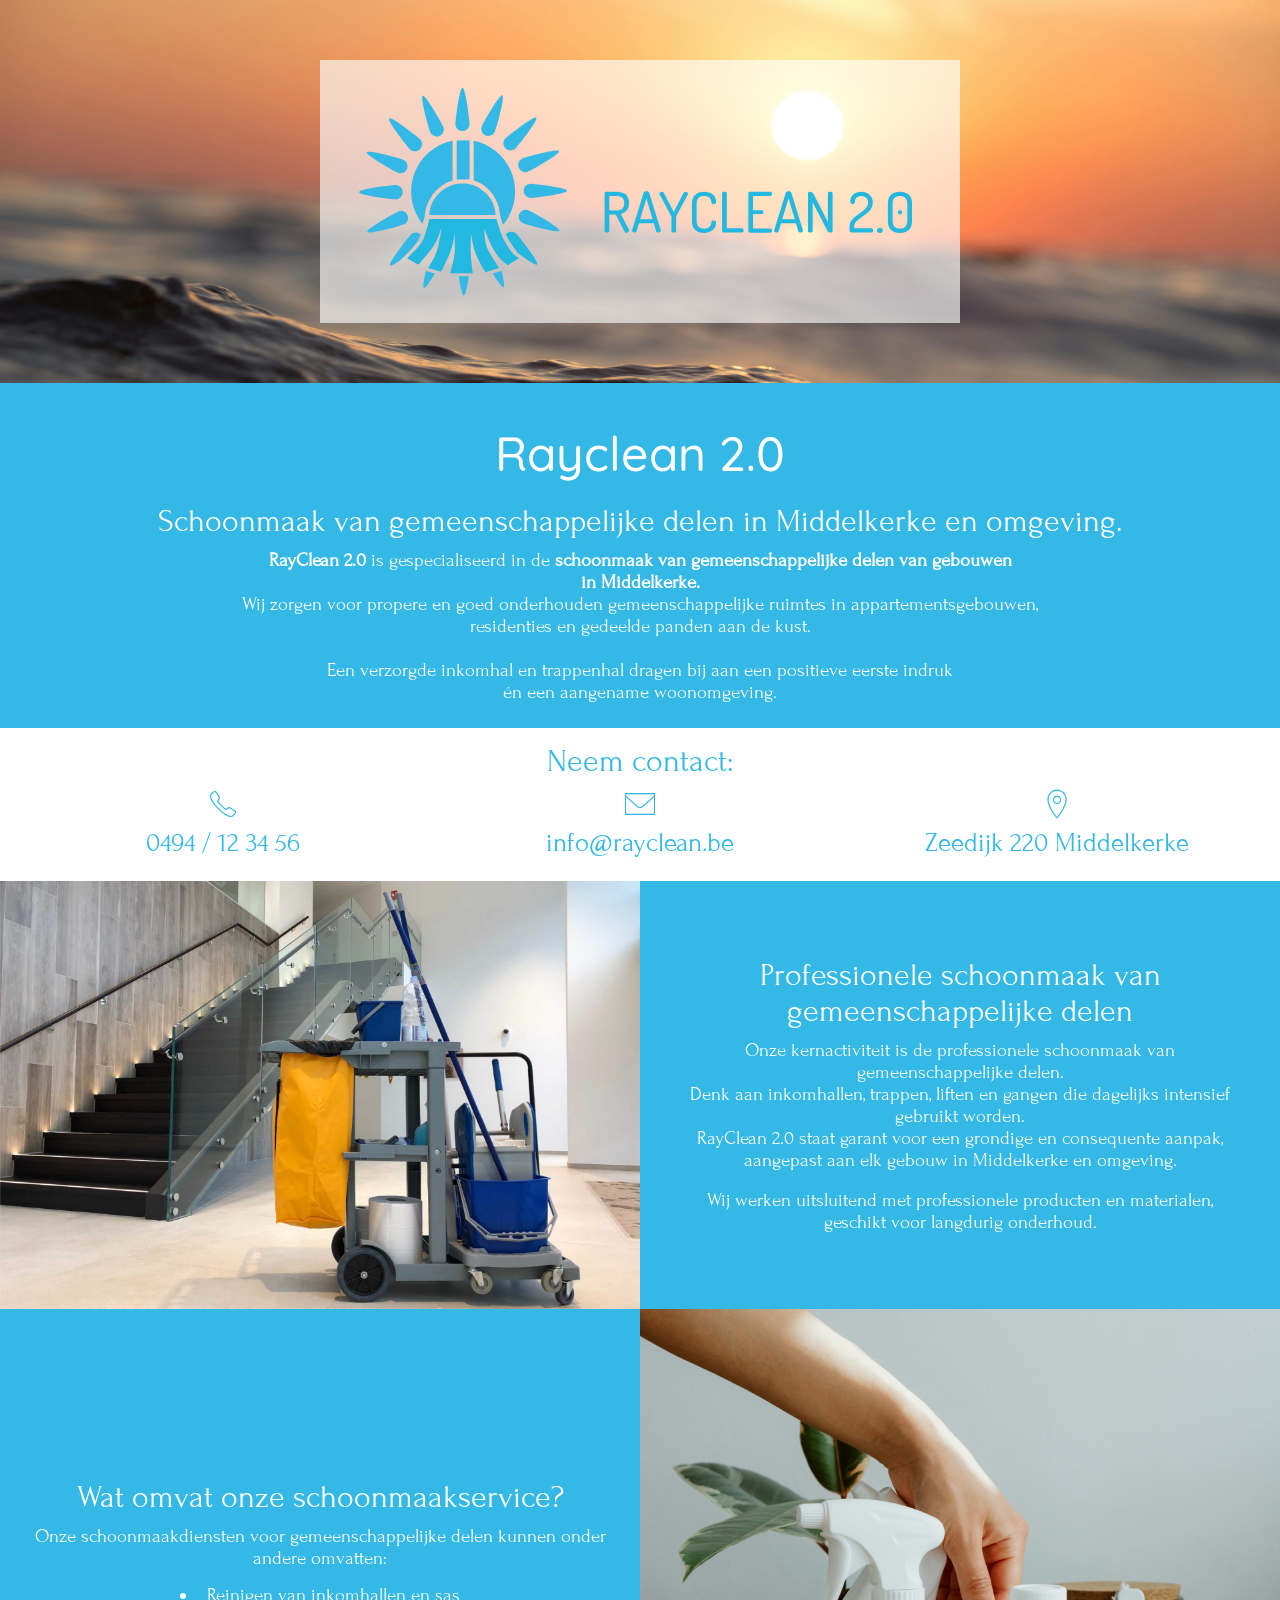
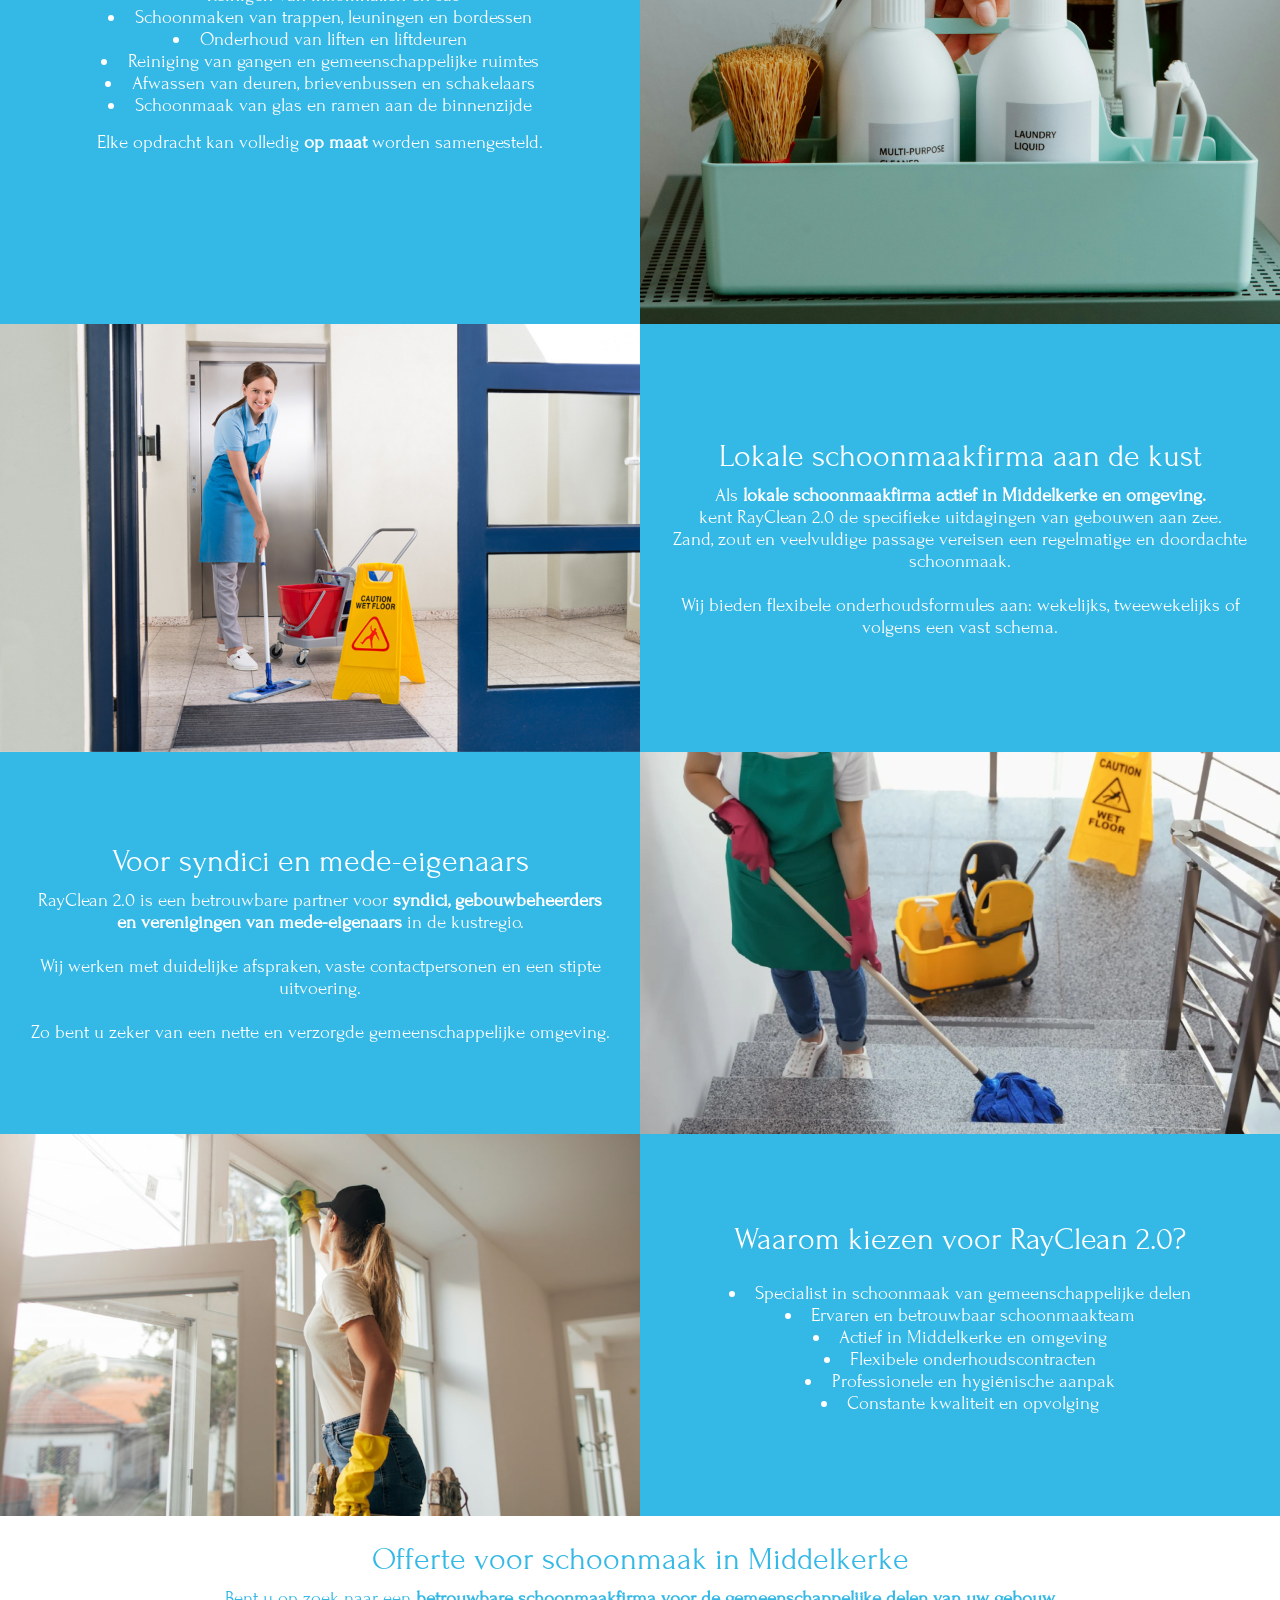
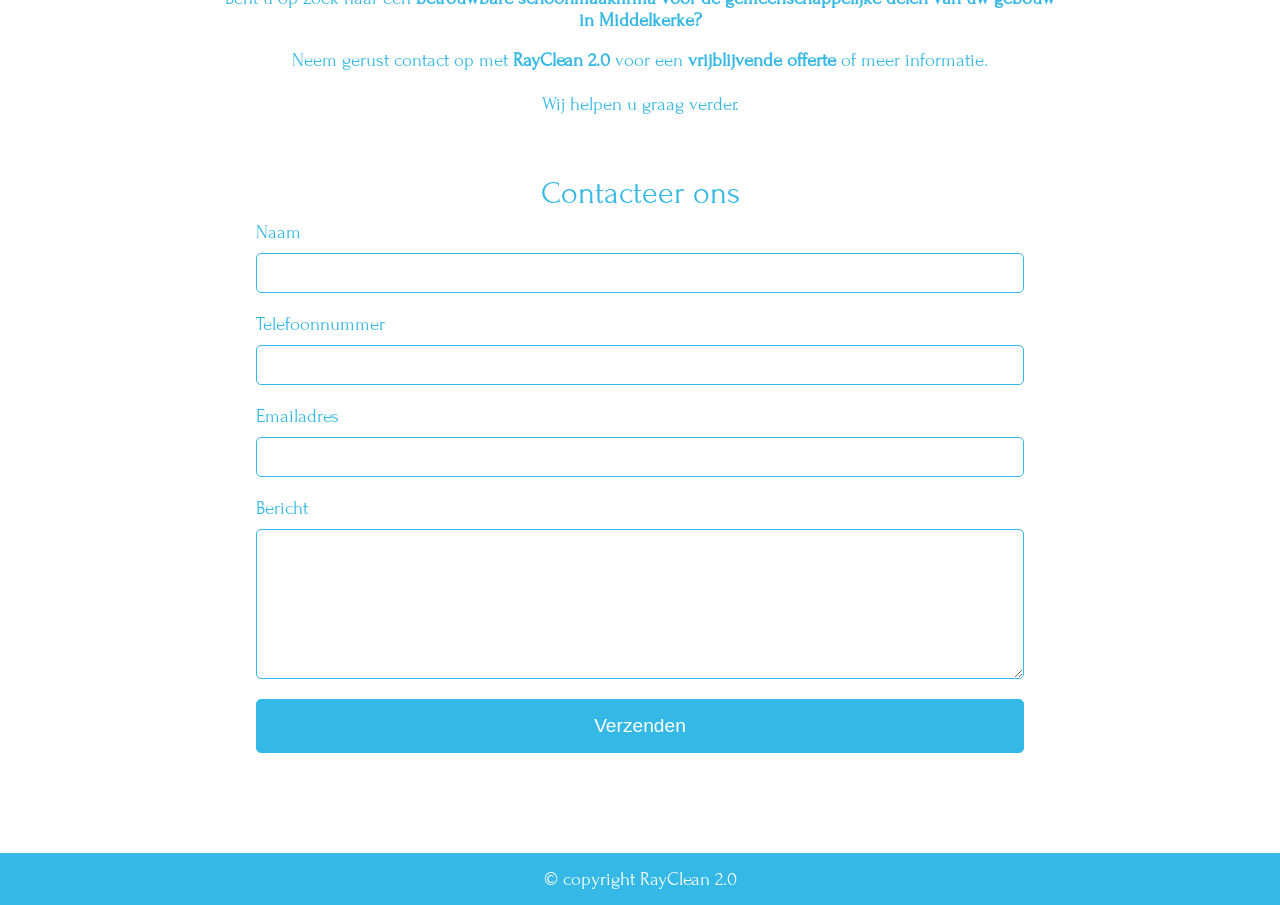
==== index.html @ 66c094b6 "Verandering van c.v. naar 2.0" ====
<!DOCTYPE html>
<html lang="en">
<head>
    <meta charset="UTF-8">
    <meta name="viewport" content="width=device-width, initial-scale=1.0">
    <title>RayClean</title>
    <link rel="stylesheet" href="styles.css">

    <style>
    @import url('https://fonts.googleapis.com/css2?family=Roboto:ital,wght@0,100..900;1,100..900&display=swap');
    @import url('https://fonts.googleapis.com/css2?family=Quicksand:wght@300..700&display=swap');
    @import url('https://fonts.googleapis.com/css2?family=Forum&display=swap');
    </style>

</head>
<body>
    <div class="header">
        <div class="logo">
            <img src="./assets/Logo2.svg" alt="Rayclean Logo">
        </div>
    </div>
    <div class="container">
        <div class="content">
            <h1>Rayclean 2.0</h1>
                <h3>Schoonmaak van gemeenschappelijke delen in Middelkerke en omgeving.</h3>
                <p><b>RayClean 2.0</b> is gespecialiseerd in de <b>schoonmaak van gemeenschappelijke delen van gebouwen <br>
                    in Middelkerke.</b> <br>
                    Wij zorgen voor propere en goed onderhouden gemeenschappelijke ruimtes in appartementsgebouwen, <br>
                    residenties en gedeelde panden aan de kust. <br>
                    <br>
                    Een verzorgde inkomhal en trappenhal dragen bij aan een positieve eerste indruk <br>
                    én een aangename woonomgeving.</p>
        </div>
    </div>
    <div class="topline">
        <h3>Neem contact:</h3>
        <div class="toplinegrid">
            <a href="tel:0494 / 12 34 56" class="topitem">
                <img src="./assets/icon-phone.png" alt="Telefoon">
                <div class="highlight"><p>0494 / 12 34 56</p></div>
            </a>
            <a href="mailto:info@rayclean.be" class="topitem">
                <img src="./assets/icon-mail.png" alt="email">
                <div class="highlight"><p>info@rayclean.be</p></div>
            </a>
            <div class="topitem">
                <img src="./assets/icon-location.png" alt="Lokatie">
                <div class="highlight"><p>Zeedijk 220 Middelkerke</p></div>
            </div>
        </div>
    </div>

    <div class="container">
        <div class="twocolumns">
            <div class="column">
                <div class="picture">
                    <img src="./assets/Cleaning_01.jpg" alt="Rayclean 2.0">
                </div>
            </div>
            <div class="columntext">
                <h3>Professionele schoonmaak van gemeenschappelijke delen</h3>
                <p>Onze kernactiviteit is de professionele schoonmaak van gemeenschappelijke delen. <br>
                Denk aan inkomhallen, trappen, liften en gangen die dagelijks intensief gebruikt worden. <br>
                RayClean 2.0 staat garant voor een grondige en consequente aanpak, <br>
                aangepast aan elk gebouw in Middelkerke en omgeving.</p>
                <br>
                <p>Wij werken uitsluitend met professionele producten en materialen, <br>
                geschikt voor langdurig onderhoud.</p>
            </div>
        </div>

        <div class="twocolumns">
            <div class="columntext">
                <h3>Wat omvat onze schoonmaakservice?</h3>
                <p>Onze schoonmaakdiensten voor gemeenschappelijke delen kunnen onder andere omvatten:</p>
                    <ul>
                        <li>Reinigen van inkomhallen en sas</li>
                        <li>Schoonmaken van trappen, leuningen en bordessen</li>
                        <li>Onderhoud van liften en liftdeuren</li>
                        <li>Reiniging van gangen en gemeenschappelijke ruimtes</li>
                        <li>Afwassen van deuren, brievenbussen en schakelaars</li>
                        <li>Schoonmaak van glas en ramen aan de binnenzijde</li>
                    </ul>
                    <p>Elke opdracht kan volledig <b>op maat</b> worden samengesteld.</p>
            </div>
            <div class="column">
                <div class="picture">
                    <img src="./assets/Cleaning_08.jpg" alt="Rayclean 2.0">
                </div>
            </div>
            <div class="column">
                <div class="picture">
                    <img src="./assets/Cleaning_02.jpg" alt="Rayclean 2.0">
                </div>
            </div>
            <div class="columntext">
                <h3>Lokale schoonmaakfirma aan de kust</h3>
                <p>Als <b>lokale schoonmaakfirma actief in Middelkerke en omgeving.</b> <br>
                kent RayClean 2.0 de specifieke uitdagingen van gebouwen aan zee. <br>
                Zand, zout en veelvuldige passage vereisen een regelmatige en doordachte schoonmaak. <br>
                <br>
                Wij bieden flexibele onderhoudsformules aan: wekelijks, tweewekelijks of volgens een vast schema.</p>
            </div>
            <div class="columntext">
                <h3>Voor syndici en mede-eigenaars</h3>
                <p>RayClean 2.0 is een betrouwbare partner voor <b>syndici, gebouwbeheerders <br>
                    en verenigingen van mede-eigenaars</b> in de kustregio. <br>
                    <br>
                    Wij werken met duidelijke afspraken, vaste contactpersonen en een stipte uitvoering. <br>
                    <br>
                    Zo bent u zeker van een nette en verzorgde gemeenschappelijke omgeving.</p>
            </div>
            <div class="column">
                <div class="picture">
                    <img src="./assets/Cleaning_03.jpg" alt="Rayclean 2.0">
                </div>
            </div>
            <div class="column">
                <div class="picture">
                    <img src="./assets/Cleaning_04.jpg" alt="Rayclean 2.0">
                </div>
            </div>
            <div class="columntext">
                <h3>Waarom kiezen voor RayClean 2.0?</h3>
                <ul>
                    <li>Specialist in schoonmaak van gemeenschappelijke delen</li>
                    <li>Ervaren en betrouwbaar schoonmaakteam</li>
                    <li>Actief in Middelkerke en omgeving</li>
                    <li>Flexibele onderhoudscontracten</li>
                    <li>Professionele en hygiënische aanpak</li>
                    <li>Constante kwaliteit en opvolging</li>
                </ul>
            </div>
        </div>
        
        <div class="contentwit">
            <h3>Offerte voor schoonmaak in Middelkerke</h3>
            <p>Bent u op zoek naar een <b>betrouwbare schoonmaakfirma voor de gemeenschappelijke delen van uw gebouw <br>
            in Middelkerke?</b></p>
            <br>
            <p>Neem gerust contact op met <b>RayClean 2.0</b> voor een <b>vrijblijvende offerte</b> of meer informatie. <br>
            <br>
            Wij helpen u graag verder.</p>
        </div>
    </div>
        <div class="contact">
            <h3>Contacteer ons</h3>
            <form action="https://api.web3forms.com/submit" method="POST">
                <input type="hidden" name="access_key" value="f6f8f2ae-312d-4ff3-a961-8b32580def86">
                <label for="name"><p>Naam</p></label>
                <input type="text" name="name" required>
                <label for="tel"><p>Telefoonnummer</p></label>
                <input type="text" name="tel">
                <label for="email"><p>Emailadres</p></label>
                <input type="email" name="email" required>
                <label for="bericht"><p>Bericht</p></label>
                <textarea name="bericht" required></textarea>
                <button type="submit">Verzenden</button>
            </form>
        </div>
        



        <footer class="page-footer">
                <p>© copyright RayClean 2.0</p>
        </footer>
        
        
        

<script src="javascript.js"></script>    
</body>
</html>
---- styles.css ----
p, li, input, textarea {
  font-family: "Forum", serif;
  font-optical-sizing: auto;
  font-weight: 300;
  font-style: normal;
  font-size: 1.2em;
}
ul {
    margin-top: 15px;
    margin-bottom: 15px;
}

h1 {
  font-family: "Quicksand", sans-serif;
  font-optical-sizing: auto;
  font-size: 3em;
  font-weight: 500;
  font-style: normal;
  padding-top: 15px;
  padding-bottom: 20px;
}
h2 {
  font-family: "Forum", serif;
  font-optical-sizing: auto;
  font-size: 1.6em;
  font-weight: 500;
  font-style: normal;
  padding-bottom: 15px;
}
h3 {
  font-family: "Forum", serif;
  font-optical-sizing: auto;
  font-size: 2em;
  font-weight: 500;
  padding-bottom: 10px;
}

* {
margin: 0px;
padding: 0px;
box-sizing: border-box;
}
.container {
    background-color: #34b8e6;
}
.content {
    text-align: center;
    color: white;
    padding: 25px;
}
.contentwit {
    text-align: center;
    color: #34b8e6;
    background-color: white;
    padding: 25px;
}
img {
    display: block;
}
a, a:hover, a:visited {
    color: #34b8e6;
    text-decoration: none;
}
.topline {
    background-color: white;
    text-align: center;
    color: #34b8e6;
    margin: 15px;
}
.toplinegrid {
    display: grid;
    grid-template-columns: 1fr 1fr 1fr;
    /* align-content: center; */
}
.topitem {
    color: #34b8e6;
    text-align: center;
    width: 100%;
}
.topitem img {
    text-align: center;
    margin: auto;
    height: 30px;
}
.highlight {
    font-size: 1.4em;
    margin: 8px;
}
.highlight a {
    color: #34b8e6;
}
.header {
    background-image: url("./assets/Sunrise_cropped.jpg");
    background-color: white;
    background-size: cover;
    background-repeat: no-repeat;
    padding-top: 60px;
    padding-bottom: 60px;
}
.logo {
    width: 50vw;
    text-align: center;
    margin: auto;
    background-color: rgba(255, 255, 255, 0.64);
}

.twocolumns {
    display: grid;
    grid-template-columns: 1fr 1fr;
}
.column {
    justify-content: center;
    margin: auto;
    color: white;
}
.columntext {
    justify-content: center;
    margin: auto;
    color: white;
    padding: 25px;
    text-align: center;
}
ul {
    list-style-position: inside;
}
.picture img {
    width: 100%;
    height: auto;
    margin: auto;
}
.picture {
    text-align: center;
    margin: auto;
}
input, button, textarea {
    display: block;
    margin: auto;
    margin-bottom: 20px;
    margin-top: 10px;
    padding: 8px;
    width: 100%;
    border: 1px solid #34b8e6;
    border-radius: 5px;
}
label {
    text-align: left;
}
textarea {
    height: 150px;
}
.contact {
    text-align: center;
    margin: auto;
    width: 60vw;
    margin-top: 35px;
    margin-bottom: 100px;
    color: #34b8e6;
}
button {
    border: none;
    padding: 15px;
    background-color: #34b8e6;
    cursor: pointer;
    border: 1px solid #34b8e6;
    border-radius: 5px;
    color: white;
    font-size: 1.2em;
}
.page-footer {
    text-align: center;
    background-color: #34b8e6;
    color: white;
    padding: 15px;
}

@media only screen and (max-width: 900px) {
.twocolumns {
    grid-template-columns: 1fr;
}
.contact {
    width: 90vw;
        margin-bottom: 25px;
}
.toplinegrid {
    display: grid;
    grid-template-columns: 1fr;
}
}
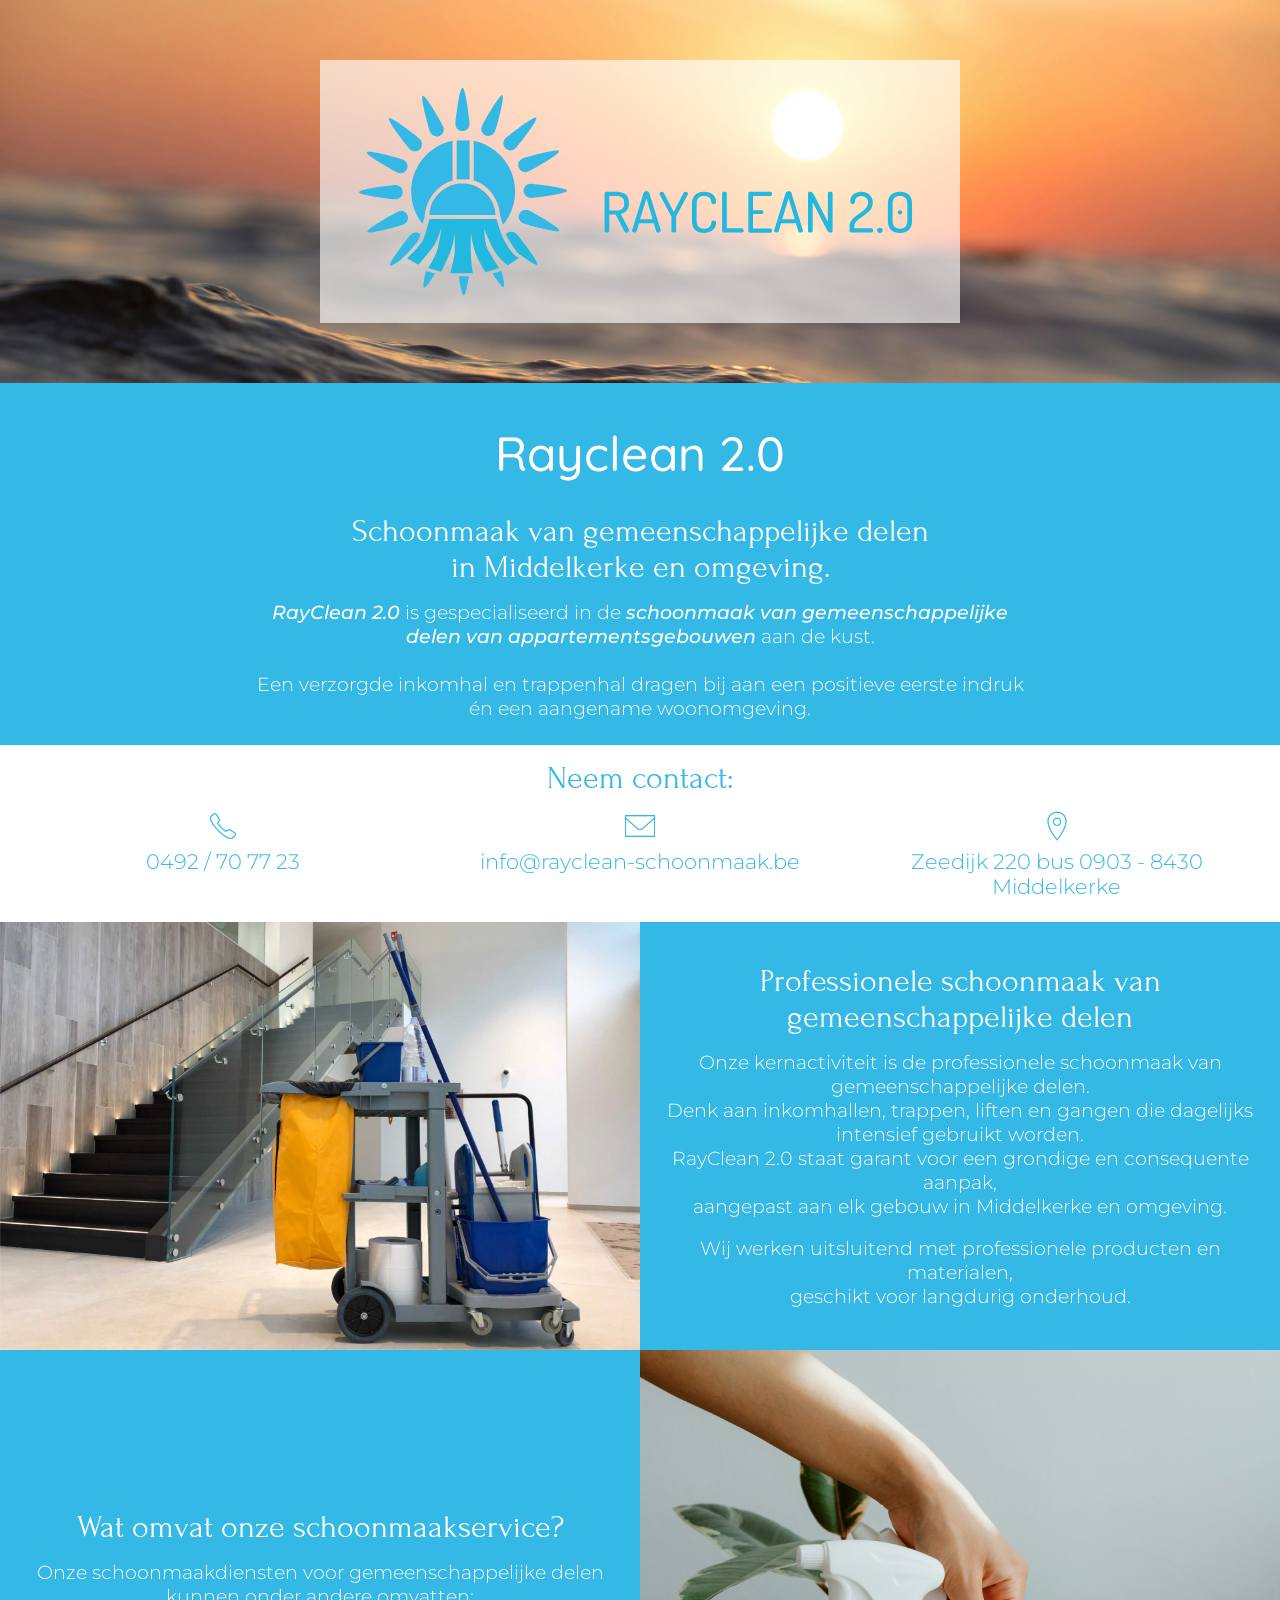
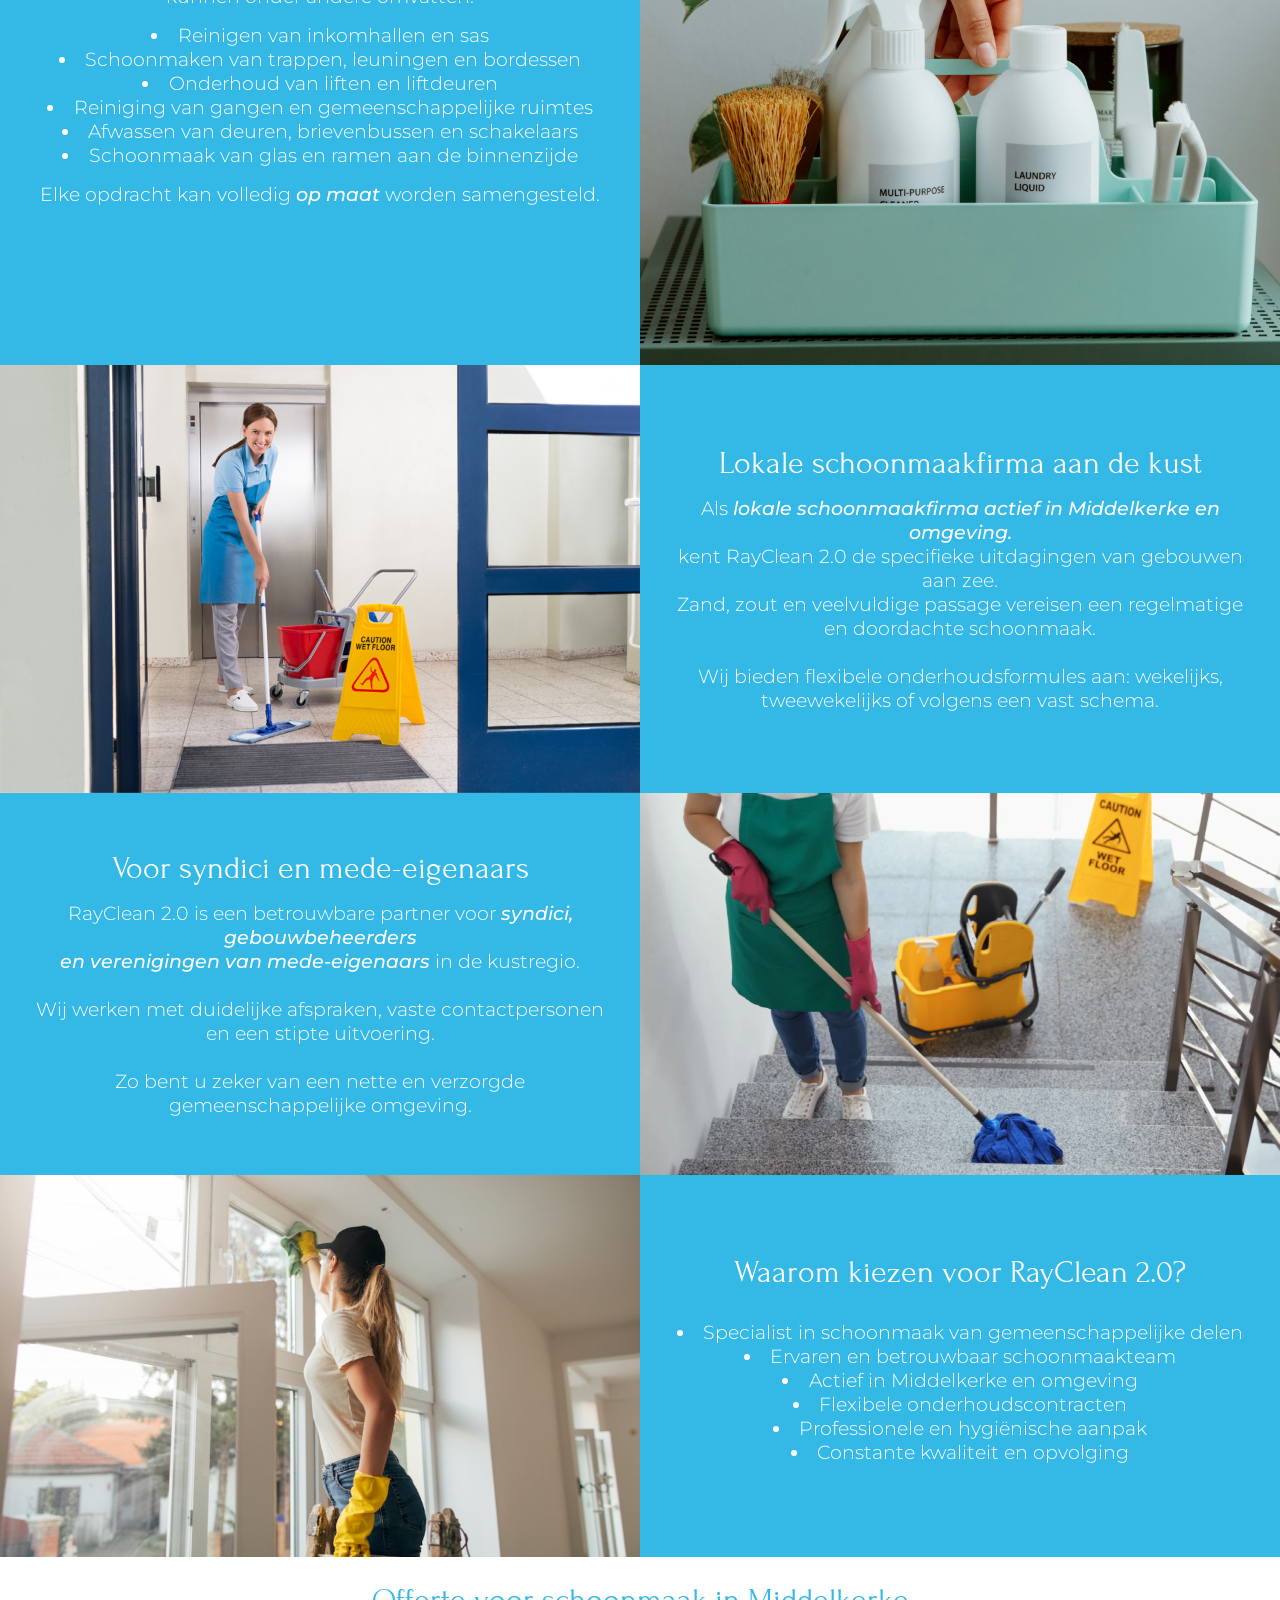
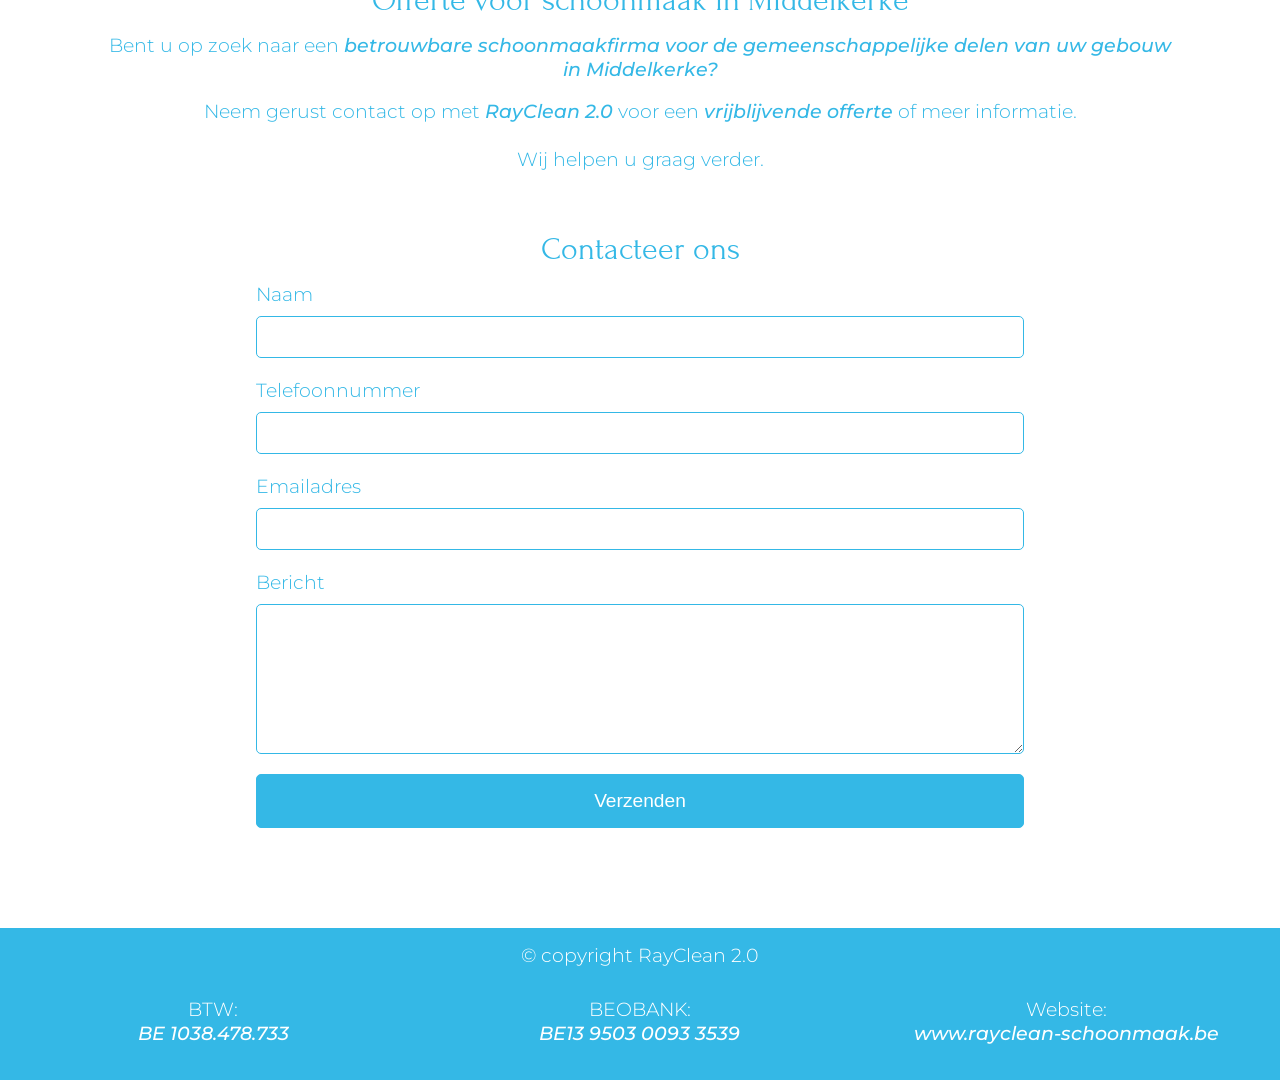
==== commit cf762319: "Adres en font aanpassingen" ====
--- a/index.html
+++ b/index.html
@@ -9,8 +9,11 @@
     <style>
     @import url('https://fonts.googleapis.com/css2?family=Roboto:ital,wght@0,100..900;1,100..900&display=swap');
     @import url('https://fonts.googleapis.com/css2?family=Quicksand:wght@300..700&display=swap');
+    @import url('https://fonts.googleapis.com/css2?family=Montserrat:ital,wght@0,100..900;1,100..900&display=swap');
     @import url('https://fonts.googleapis.com/css2?family=Forum&display=swap');
     </style>
+
+    <link rel="shortcut icon" type="image/x-icon" href="favicon.ico">
 
 </head>
 <body>
@@ -22,11 +25,10 @@
     <div class="container">
         <div class="content">
             <h1>Rayclean 2.0</h1>
-                <h3>Schoonmaak van gemeenschappelijke delen in Middelkerke en omgeving.</h3>
-                <p><b>RayClean 2.0</b> is gespecialiseerd in de <b>schoonmaak van gemeenschappelijke delen van gebouwen <br>
-                    in Middelkerke.</b> <br>
-                    Wij zorgen voor propere en goed onderhouden gemeenschappelijke ruimtes in appartementsgebouwen, <br>
-                    residenties en gedeelde panden aan de kust. <br>
+                <h3>Schoonmaak van gemeenschappelijke delen <br> in Middelkerke en omgeving.</h3>
+                
+                <p><b>RayClean 2.0</b> is gespecialiseerd in de <b>schoonmaak van gemeenschappelijke<br> delen van appartementsgebouwen</b>
+                    aan de kust.<br>
                     <br>
                     Een verzorgde inkomhal en trappenhal dragen bij aan een positieve eerste indruk <br>
                     én een aangename woonomgeving.</p>
@@ -35,17 +37,17 @@
     <div class="topline">
         <h3>Neem contact:</h3>
         <div class="toplinegrid">
-            <a href="tel:0494 / 12 34 56" class="topitem">
+            <a href="tel:0492 / 70 77 23" class="topitem">
                 <img src="./assets/icon-phone.png" alt="Telefoon">
-                <div class="highlight"><p>0494 / 12 34 56</p></div>
+                <div class="highlight"><p>0492 / 70 77 23</p></div>
             </a>
-            <a href="mailto:info@rayclean.be" class="topitem">
+            <a href="mailto:info@rayclean-schoonmaak.be" class="topitem">
                 <img src="./assets/icon-mail.png" alt="email">
-                <div class="highlight"><p>info@rayclean.be</p></div>
+                <div class="highlight"><p>info@rayclean-schoonmaak.be</p></div>
             </a>
             <div class="topitem">
                 <img src="./assets/icon-location.png" alt="Lokatie">
-                <div class="highlight"><p>Zeedijk 220 Middelkerke</p></div>
+                <div class="highlight"><p>Zeedijk 220 bus 0903 - 8430 Middelkerke</p></div>
             </div>
         </div>
     </div>
@@ -163,7 +165,23 @@
 
 
         <footer class="page-footer">
+            <div class="copyright">
                 <p>© copyright RayClean 2.0</p>
+            </div>
+                
+            <div class="footergrid">
+                <div class="footergriditem">
+                    <p>BTW:<br> <b>BE 1038.478.733</b></p>
+                </div>
+                <div class="footergriditem">
+                    <p>BEOBANK: <br> <b>BE13 9503 0093 3539</b></p>
+                </div>
+                <div class="footergriditem">
+                    <p>Website:<br> <b>www.rayclean-schoonmaak.be</b></p>
+                </div>
+
+            </div>
+
         </footer>
         
         
--- a/styles.css
+++ b/styles.css
@@ -1,16 +1,19 @@
 
 p, li, input, textarea {
-  font-family: "Forum", serif;
+  font-family: "Montserrat", serif;
   font-optical-sizing: auto;
   font-weight: 300;
   font-style: normal;
   font-size: 1.2em;
 }
+b {
+    font-weight: 500;
+    font-style: oblique;
+}
 ul {
     margin-top: 15px;
     margin-bottom: 15px;
 }
-
 h1 {
   font-family: "Quicksand", sans-serif;
   font-optical-sizing: auto;
@@ -18,7 +21,7 @@
   font-weight: 500;
   font-style: normal;
   padding-top: 15px;
-  padding-bottom: 20px;
+  padding-bottom: 30px;
 }
 h2 {
   font-family: "Forum", serif;
@@ -26,14 +29,14 @@
   font-size: 1.6em;
   font-weight: 500;
   font-style: normal;
-  padding-bottom: 15px;
+  padding-bottom: 20px;
 }
 h3 {
   font-family: "Forum", serif;
   font-optical-sizing: auto;
   font-size: 2em;
   font-weight: 500;
-  padding-bottom: 10px;
+  padding-bottom: 15px;
 }
 
 * {
@@ -84,7 +87,7 @@
     height: 30px;
 }
 .highlight {
-    font-size: 1.4em;
+    font-size: 1.1em;
     margin: 8px;
 }
 .highlight a {
@@ -121,6 +124,7 @@
     padding: 25px;
     text-align: center;
 }
+
 ul {
     list-style-position: inside;
 }
@@ -171,7 +175,18 @@
     text-align: center;
     background-color: #34b8e6;
     color: white;
-    padding: 15px;
+}
+.footergrid {
+    display: grid;
+    grid-template-columns: 1fr 1fr 1fr;
+}
+.footergriditem {
+    color: white;
+    padding-bottom: 35px;
+}
+.copyright {
+    padding-top: 15px;
+    padding-bottom: 30px;
 }
 
 @media only screen and (max-width: 900px) {
@@ -186,4 +201,9 @@
     display: grid;
     grid-template-columns: 1fr;
 }
+.footergrid {
+    display: grid;
+    grid-template-columns: 1fr;
+    padding-bottom: 35px;
+}
 }
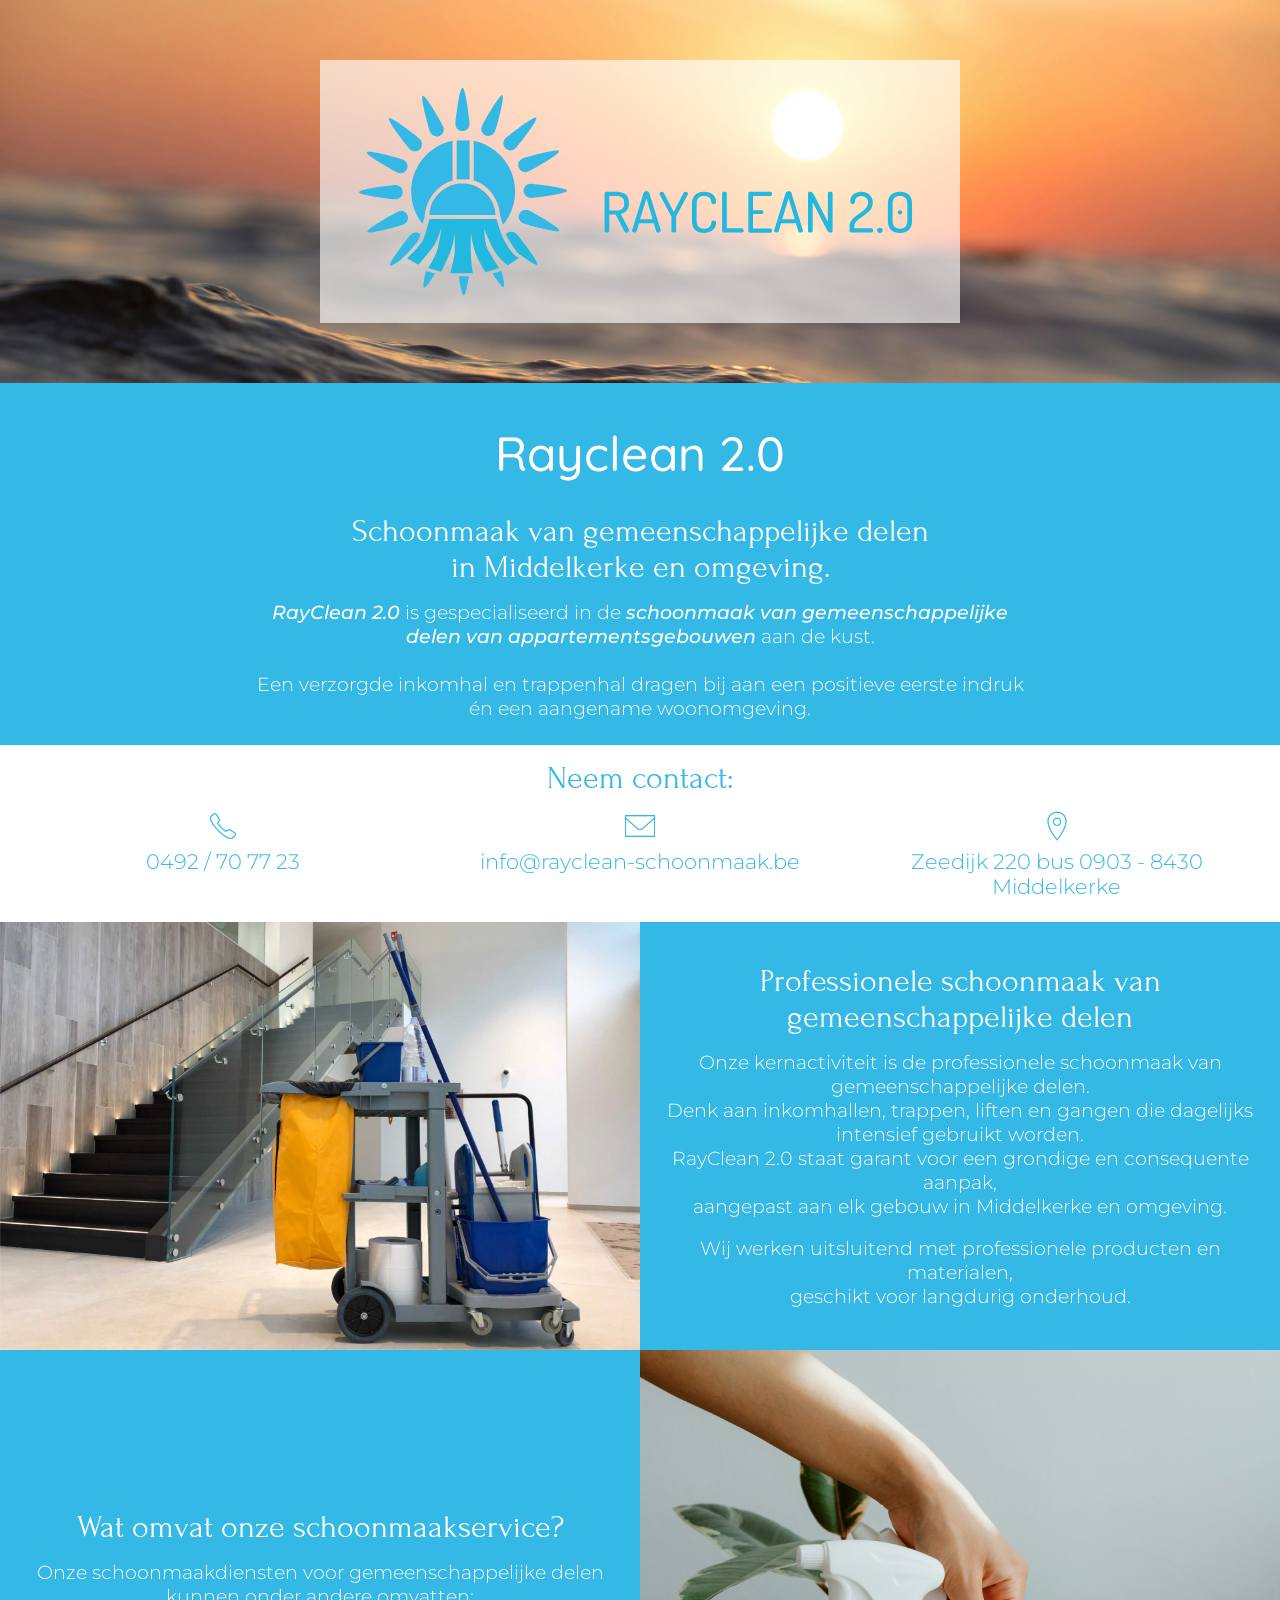
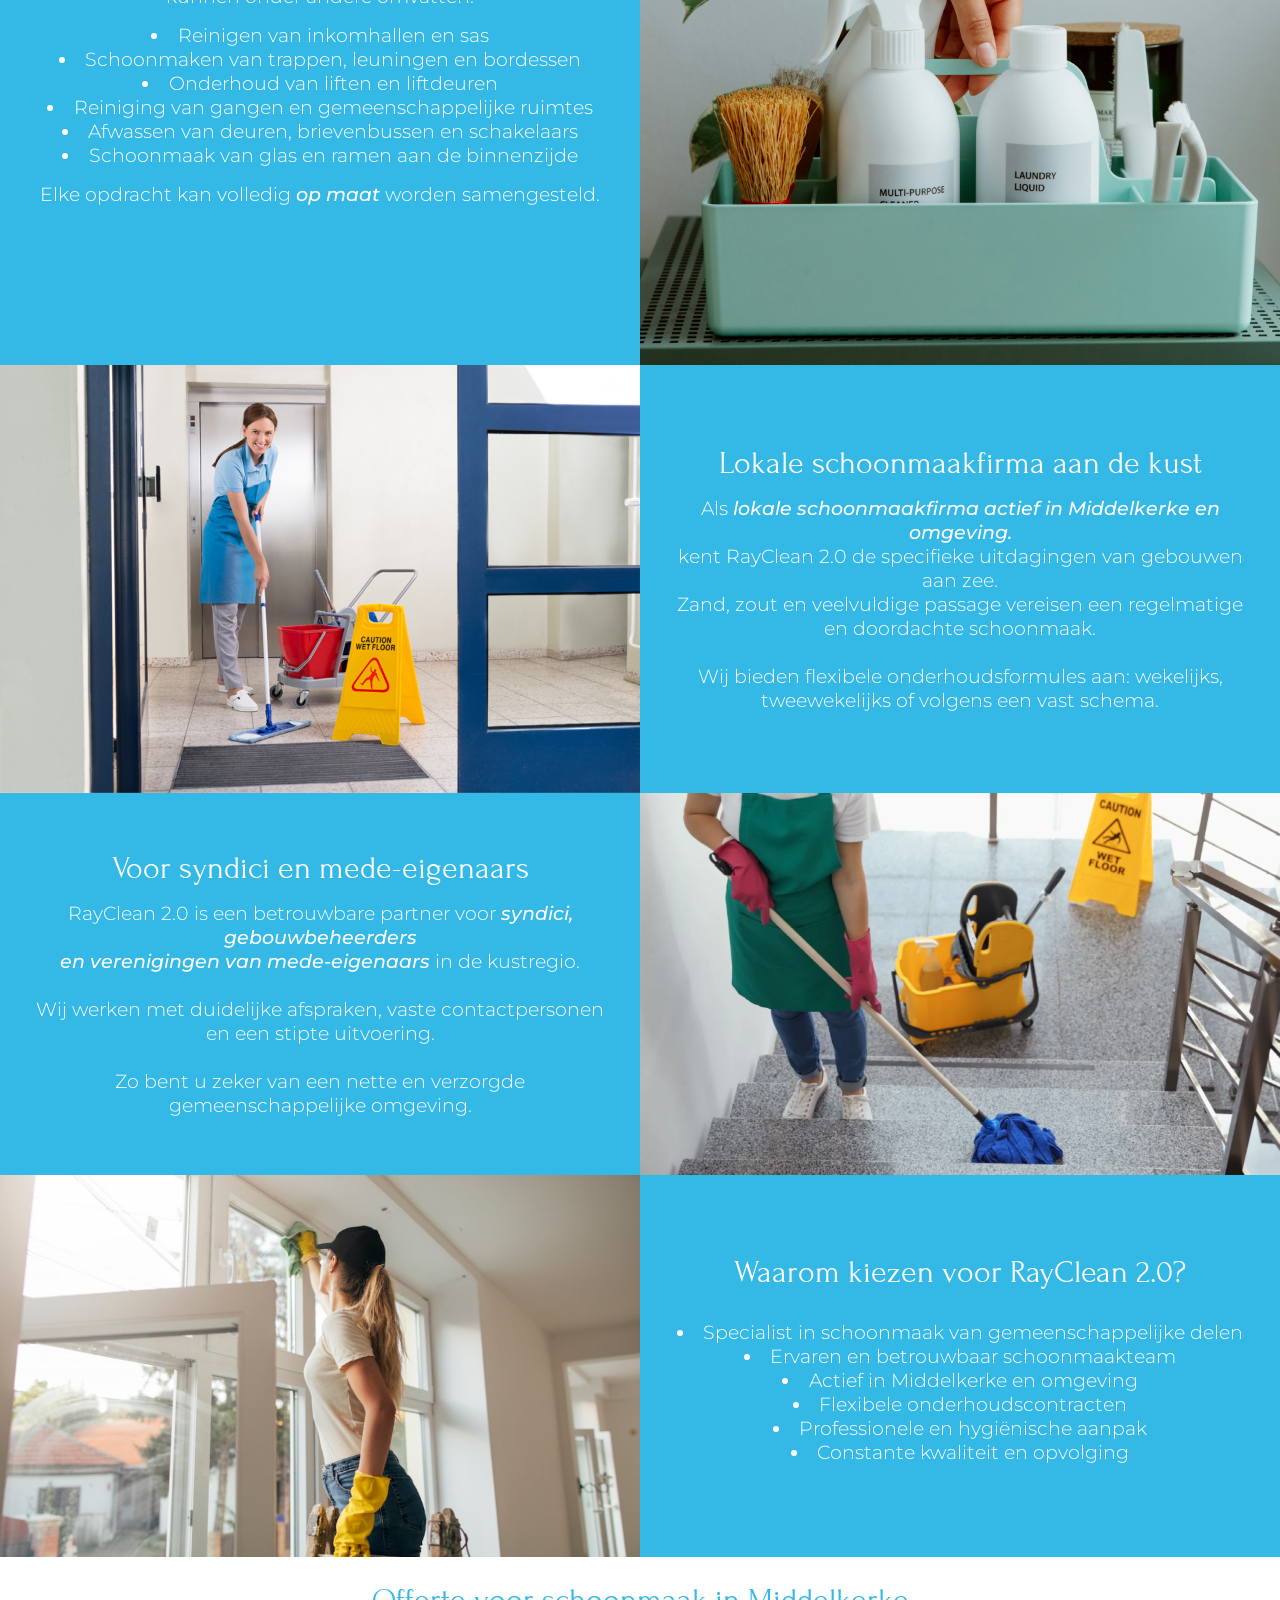
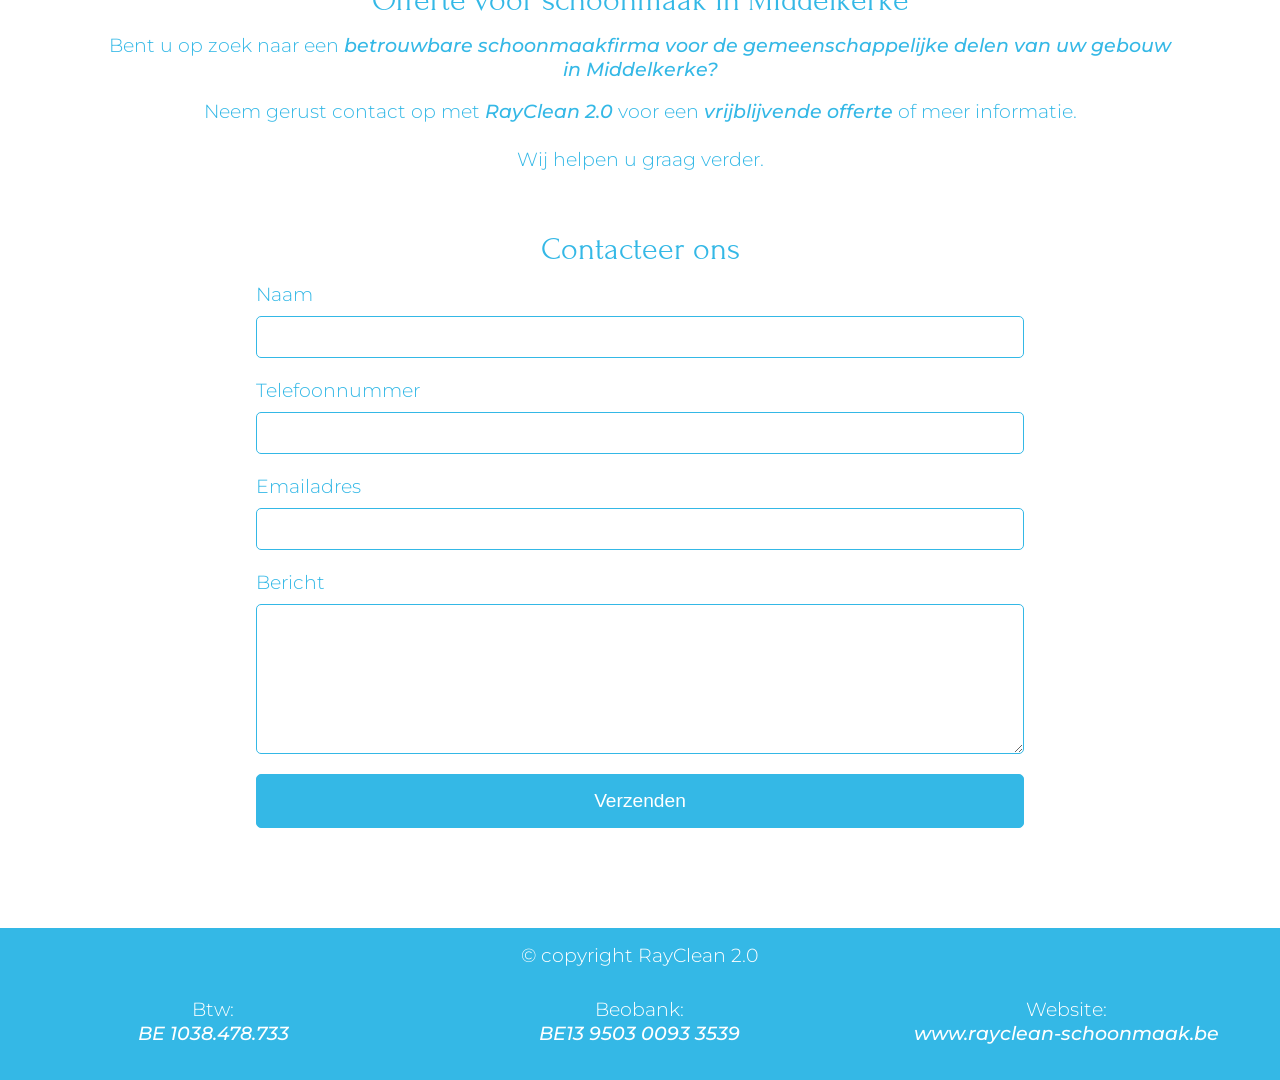
==== commit a36ad857: "footer aanpassing" ====
--- a/index.html
+++ b/index.html
@@ -171,10 +171,10 @@
                 
             <div class="footergrid">
                 <div class="footergriditem">
-                    <p>BTW:<br> <b>BE 1038.478.733</b></p>
+                    <p>Btw:<br> <b>BE 1038.478.733</b></p>
                 </div>
                 <div class="footergriditem">
-                    <p>BEOBANK: <br> <b>BE13 9503 0093 3539</b></p>
+                    <p>Beobank: <br> <b>BE13 9503 0093 3539</b></p>
                 </div>
                 <div class="footergriditem">
                     <p>Website:<br> <b>www.rayclean-schoonmaak.be</b></p>
